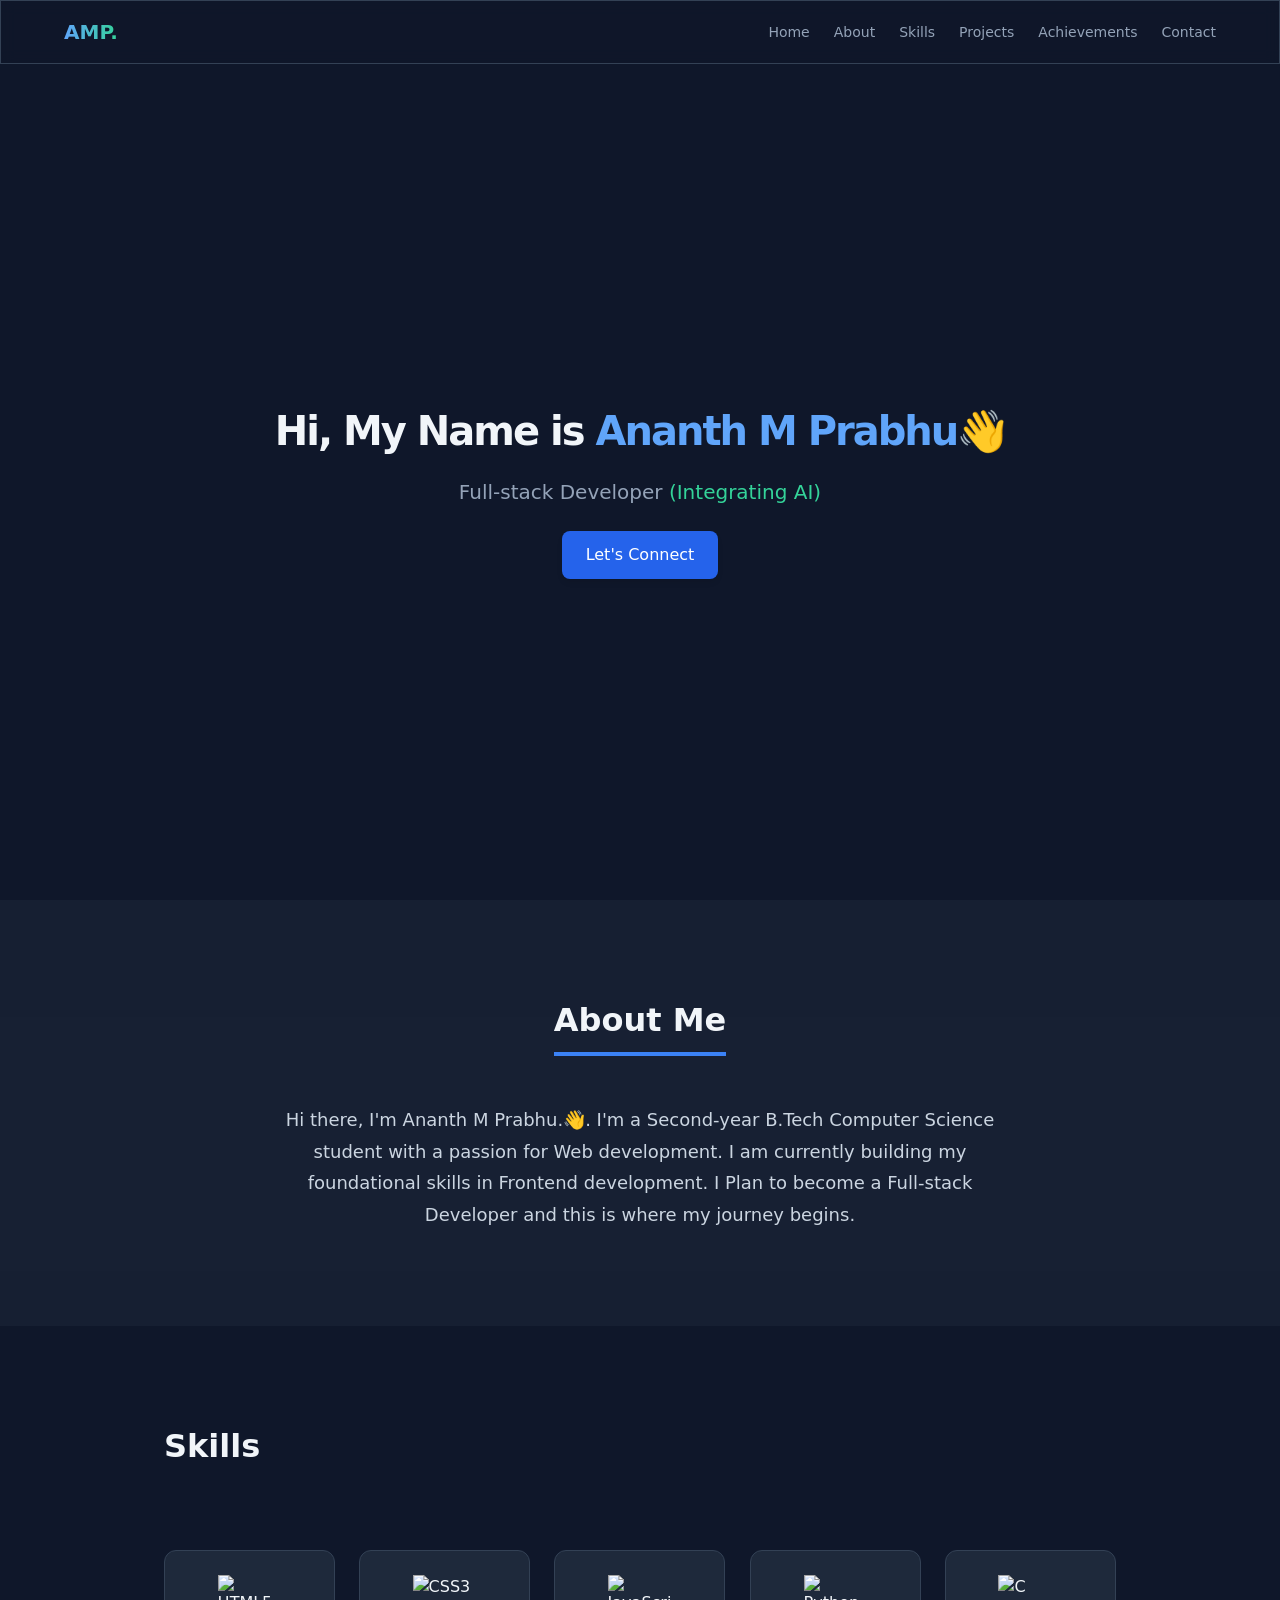
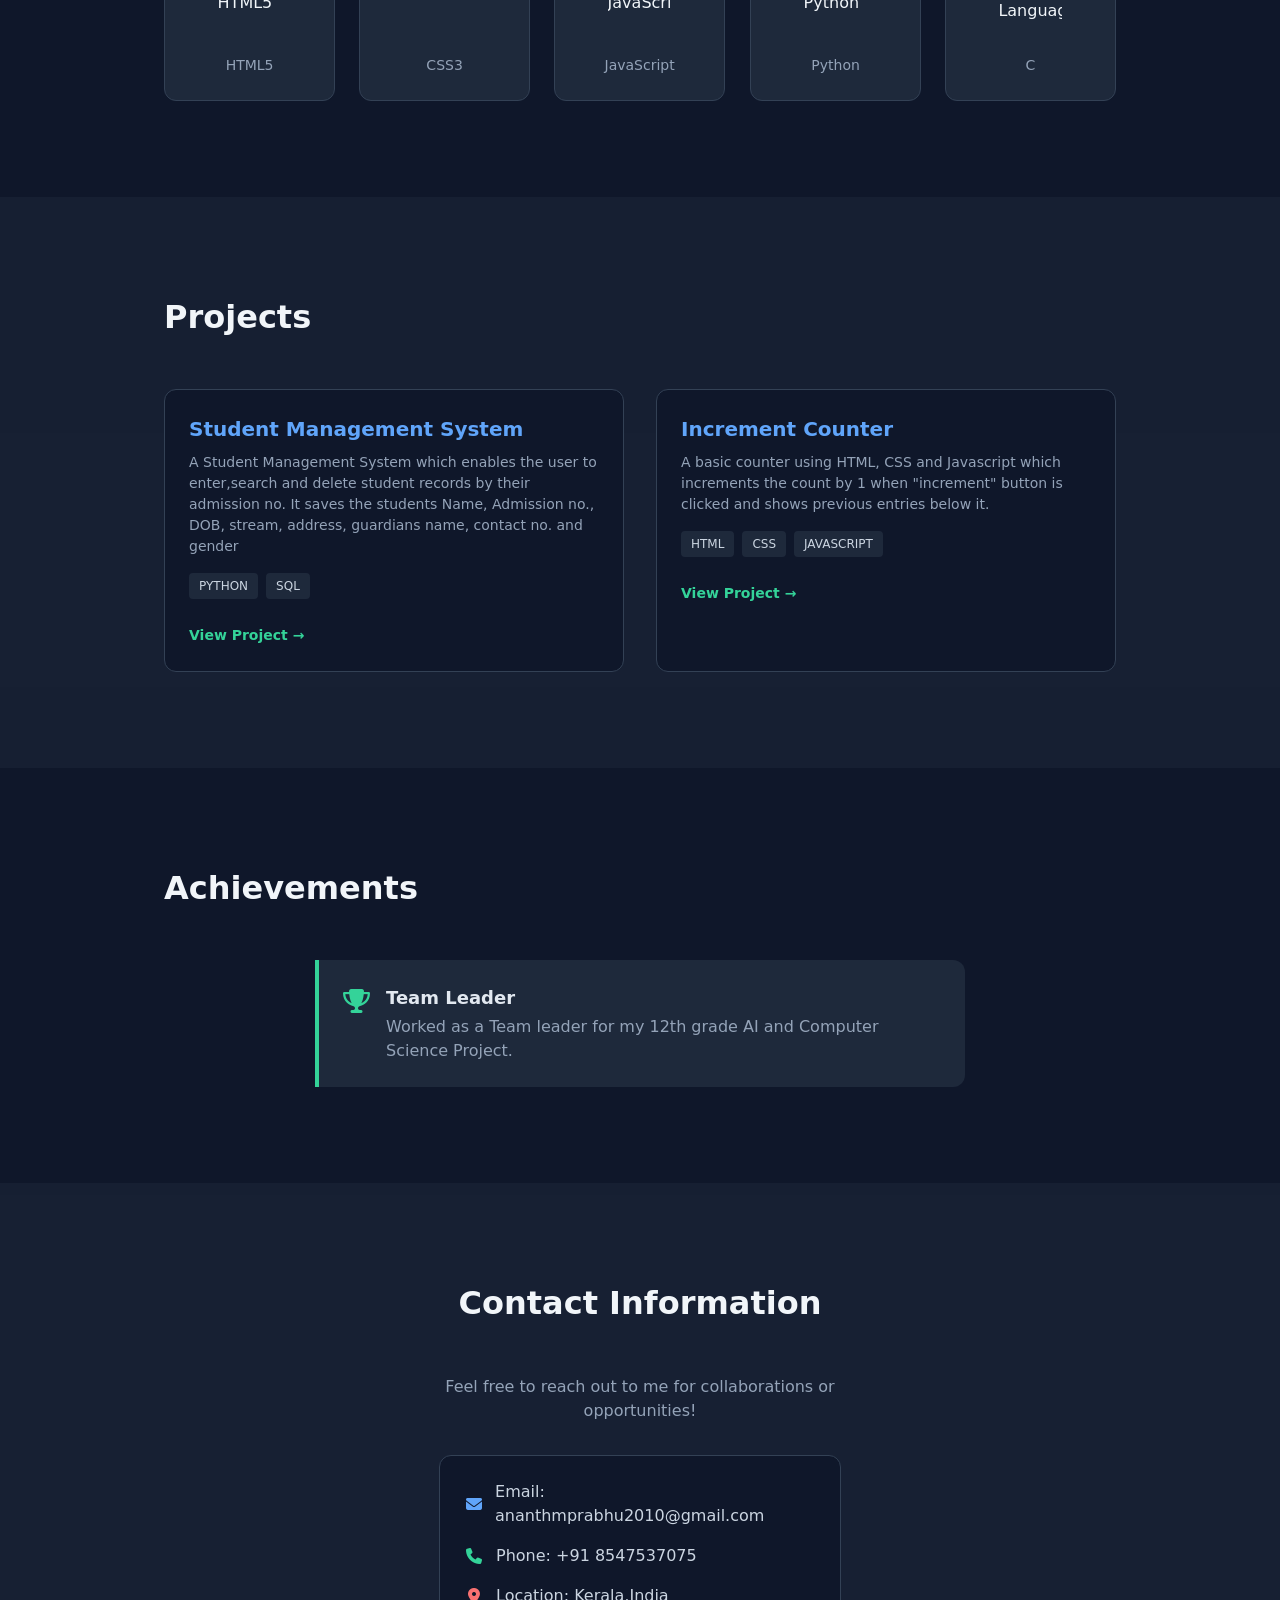
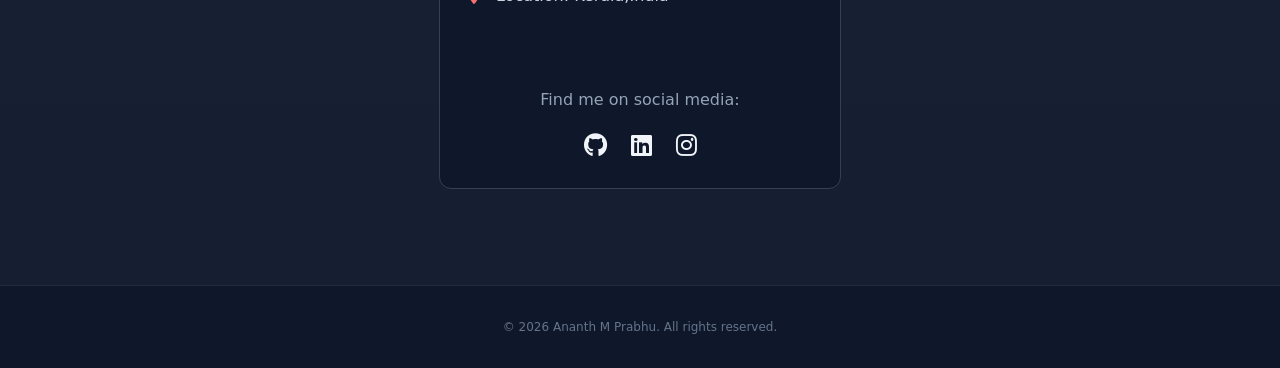
==== index.html @ 6006012b "Rename Portfolio.html to index.html" ====
<!DOCTYPE html>
<html lang="en">
<head>
    <meta charset="UTF-8">
    <meta name="viewport" content="width=device-width, initial-scale=1.0">
    <title>Ananth M Prabhu | Portfolio</title>
    <link rel="stylesheet" href="style.css">
    <link rel="stylesheet" href="https://cdnjs.cloudflare.com/ajax/libs/font-awesome/6.4.0/css/all.min.css">
</head>
<body>

    <header class="navbar">
        <nav class="nav-container">
            <div class="logo">AMP.</div>
            <ul class="nav-links">
                <li><a href="#hero">Home</a></li>
                <li><a href="#about">About</a></li>
                <li><a href="#skills">Skills</a></li>
                <li><a href="#projects">Projects</a></li>
                <li><a href="#achievements">Achievements</a></li>
                <li><a href="#contact">Contact</a></li>
            </ul>
        </nav>
    </header>

    <section id="hero" class="hero-section">
        <div class="hero-content">
            <h1>Hi, My Name is <span class="highlight-blue">Ananth M Prabhu👋</span></h1>
            <p class="role">Full-stack Developer <span class="highlight-emerald">(Integrating AI)</span></p>
            <div class="hero-btn-container">
                <a href="#contact" class="btn">Let's Connect</a>
            </div>
        </div>
    </section>

    <section id="about" class="about-section">
        <div class="container text-center reveal">
            <h2 class="section-title">About Me</h2>
            <p class="about-text">
                Hi there, I'm Ananth M Prabhu.👋. I'm a Second-year B.Tech Computer Science student with a passion for Web development. I am currently building my foundational skills in Frontend development. I Plan to become a Full-stack Developer and this is where my journey begins.
            </p>
        </div>
    </section>

    <section id="skills" class="skills-section">
        <div class="container">
            <h2 class="section-title text-center">Skills</h2>
            
            <div class="skills-grid">
                <div class="skill-card html-card reveal">
                    <img src="https://cdn.jsdelivr.net/gh/devicons/devicon/icons/html5/html5-original.svg" alt="HTML5"/>
                    <span>HTML5</span>
                </div>

                <div class="skill-card css-card reveal reveal-delay-1">
                    <img src="https://cdn.jsdelivr.net/gh/devicons/devicon/icons/css3/css3-original.svg" alt="CSS3"/>
                    <span>CSS3</span>
                </div>

                <div class="skill-card js-card reveal reveal-delay-2">
                    <img src="https://cdn.jsdelivr.net/gh/devicons/devicon/icons/javascript/javascript-original.svg" alt="JavaScript"/>
                    <span>JavaScript</span>
                </div>

                <div class="skill-card python-card reveal reveal-delay-3">
                    <img src="https://cdn.jsdelivr.net/gh/devicons/devicon/icons/python/python-original.svg" alt="Python"/>
                    <span>Python</span>
                </div>

                <div class="skill-card c-card reveal-delay-4">
                    <img src="https://cdn.jsdelivr.net/gh/devicons/devicon/icons/c/c-original.svg" alt="C Language"/>
                    <span>C</span>
                </div>
            </div>
        </div>
    </section>

    <section id="projects" class="projects-section">
        <div class="container">
            <h2 class="section-title text-center">Projects</h2>
            
            <div class="projects-grid">
                <div class="project-card reveal">
                    <h3>Student Management System</h3>
                    <p>A Student Management System which enables the user to enter,search and delete student records by their admission no. It saves the students Name, Admission no., DOB, stream, address, guardians name, contact no. and gender</p>
                    <div class="tags">
                        <span class="tag">PYTHON</span>
                        <span class="tag">SQL</span>
                    </div>
                    <a href="https://github.com/ananth1205/python_project_class_XII" target="_blank" class="project-link">View Project →</a>
                </div>

                <div class="project-card reveal reveal-delay-1">
                    <h3>Increment Counter</h3>
                    <p>A basic counter using HTML, CSS and Javascript which increments the count by 1 when "increment" button is clicked and shows previous entries below it.</p>
                    <div class="tags">
                        <span class="tag">HTML</span>
                        <span class="tag">CSS</span>
                        <span class="tag">JAVASCRIPT</span>
                    </div>
                    <a href="https://github.com/ananth1205/Increment-Counter" target="_blank" class="project-link">View Project →</a>
                </div>
            </div>

            
        </div>
    </section>

    <section id="achievements" class="achievements-section">
        <div class="container">
            <h2 class="section-title text-center">Achievements</h2>
            <div class="achievement-banner reveal">
                <div class="achievement-icon">
                    <i class="fas fa-trophy"></i>
                </div>
                <div class="achievement-details">
                    <h3>Team Leader</h3>
                    <p>Worked as a Team leader for my 12th grade AI and Computer Science Project.</p>
                </div>
            </div>
        </div>
    </section>

    <section id="contact" class="contact-section">
        <div class="container max-w-sm text-center reveal">
            <h2 class="section-title">Contact Information</h2>
            <p class="contact-subtitle">Feel free to reach out to me for collaborations or opportunities!</p>
            
            <div class="contact-box">
                <div class="contact-item">
                    <i class="fas fa-envelope icon-mail"></i>
                    <span class="label">Email: ananthmprabhu2010@gmail.com</span>
                    <a href="mailto:" class="info-link"></a>
                </div>
                <div class="contact-item">
                    <i class="fas fa-phone icon-phone"></i>
                    <span class="label">Phone: +91 8547537075</span>
                    <span class="info-text"></span>
                </div>
                <div class="contact-item">
                    <i class="fas fa-map-marker-alt icon-geo"></i>
                    <span class="label">Location: Kerala,India</span>
                    <span class="info-text"></span>
                </div>
                <div class="social-container">
                <p>Find me on social media:</p>
                <div class="social-links">
                    <a href="https://github.com/ananth1205" target="_blank" class="icon-github" title="GitHub"><i class="fab fa-github"></i></a>
                    <a href="www.linkedin.com/in/ananthmprabhu47" target="_blank" class="icon-linkedin" title="LinkedIn"><i class="fab fa-linkedin"></i></a>
                    <a href="https://www.instagram.com/ananthxmxprabhu/" target="_blank" class="icon-instagram" title="Instagram"><i class="fab fa-instagram"></i></a>
                </div>
            </div>
            </div>
        </div>
    </section>

    <footer class="footer">
        <p>&copy; 2026 Ananth M Prabhu. All rights reserved.</p>
    </footer>
    <!-- SCROLL ANIMATION SCRIPT -->
    <script>
    document.addEventListener("DOMContentLoaded", () => {
        const hiddenElements = document.querySelectorAll('.reveal');

        // Failsafe 1: Modern Intersection Observer
        if ('IntersectionObserver' in window) {
            const observer = new IntersectionObserver((entries) => {
                entries.forEach((entry) => {
                    if (entry.isIntersecting) {
                        entry.target.classList.add('active');
                    }
                });
            }, { threshold: 0.05 }); // Lower threshold so it triggers sooner

            hiddenElements.forEach((el) => observer.observe(el));
        } else {
            // Failsafe 2: Fallback for older configurations
            hiddenElements.forEach(el => el.classList.add('active'));
        }
    });
</script>
</body>
</html>
---- style.css ----
/* --- GLOBAL STYLES & VARIABLES --- */
:root {
    --bg-main: #0f172a;      /* slate-900 */
    --bg-alt: #1e293b;       /* slate-800 */
    --text-main: #f1f5f9;    /* slate-100 */
    --text-muted: #94a3b8;   /* slate-400 */
    --blue: #60a5fa;         /* blue-400 */
    --blue-hover: #3b82f6;   /* blue-500 */
    --emerald: #34d399;      /* emerald-400 */
    --border-color: #334155; /* slate-700 */
}

* {
    margin: 0;
    padding: 0;
    box-sizing: border-box;
}

html {
    scroll-behavior: smooth;
    font-family: system-ui, -apple-system, BlinkMacSystemFont, 'Segoe UI', Roboto, Oxygen, Ubuntu, Cantarell, sans-serif;
}

body {
    background-color: var(--bg-main);
    color: var(--text-main);
    line-height: 1.5;
}

/* --- UTILITIES --- */
.container {
    max-width: 1000px;
    margin: 0 auto;
    padding: 0 24px;
}
.max-w-sm { max-width: 450px; }
.text-center { text-align: center; }
.highlight-blue { color: var(--blue); }
.highlight-emerald { color: var(--emerald); }

.section-title {
    font-size: 2rem;
    font-weight: 700;
    margin-bottom: 3rem;
    position: relative;
    display: inline-block;
}

/* --- NAVBAR --- */
.navbar {
    position: fixed;
    top: 0;
    left: 0;
    right: 0;
    background-color: rgba(15, 23, 42, 0.8);
    backdrop-filter: blur(8px);
    z-index: 100;
    border: 1px solid var(--border-color);
}

.nav-container {
    max-width: 1200px;
    margin: 0 auto;
    padding: 16px 24px;
    display: flex;
    justify-content: space-between;
    align-items: center;
}

.logo {
    font-size: 1.25rem;
    font-weight: 700;
    background: linear-gradient(to right, var(--blue), var(--emerald));
    background-clip: text;
    -webkit-background-clip: text;
    -webkit-text-fill-color: transparent;
}

.nav-links {
    display: flex;
    list-style: none;
    gap: 24px;
}

.nav-links a {
    font-size: 0.875rem;
    font-weight: 500;
    color: var(--text-muted);
    text-decoration: none;
    transition: color 0.2s ease;
}

.nav-links a:hover {
    color: var(--blue);
}

/* --- HERO SECTION --- */
.hero-section {
    min-height: 100vh;
    display: flex;
    justify-content: center;
    align-items: center;
    text-align: center;
    padding: 80px 24px 0 24px;
}

.hero-content h1 {
    font-size: 2.5rem;
    font-weight: 800;
    letter-spacing: -0.05em;
    margin-bottom: 16px;
}

.hero-content .role {
    font-size: 1.25rem;
    color: var(--text-muted);
    font-weight: 300;
    max-width: 600px;
    margin: 0 auto;
}

.hero-btn-container {
    margin-top: 24px;
}

.btn {
    display: inline-block;
    padding: 12px 24px;
    background-color: #2563eb;
    color: #ffffff;
    font-weight: 500;
    text-decoration: none;
    border-radius: 8px;
    box-shadow: 0 4px 6px -1px rgba(0, 0, 0, 0.1);
    transition: all 0.2s ease;
}

.btn:hover {
    background-color: var(--blue-hover);
    transform: translateY(-2px);
}

/* --- ABOUT ME SECTION --- */
.about-section {
    padding: 6rem 0;
    background-color: rgba(30, 41, 59, 0.5);
}

.about-section .section-title {
    border-bottom: 4px solid #3b82f6;
    padding-bottom: 8px;
}

.about-text {
    font-size: 1.125rem;
    color: #cbd5e1;
    max-width: 750px;
    margin: 0 auto;
    line-height: 1.75;
}

/* --- SKILLS SECTION --- */
.skills-section {
    padding: 6rem 0;
}

.skills-grid {
    display: grid;
    grid-template-columns: repeat(auto-fit, minmax(140px, 1fr));
    gap: 24px;
    margin-top: 2rem;
}

.skill-card {
    background-color: var(--bg-alt);
    padding: 24px;
    border-radius: 12px;
    display: flex;
    flex-direction: column;
    align-items: center;
    justify-content: center;
    border: 1px solid var(--border-color);
    transition: all 0.3s ease;
}

.skill-card img {
    width: 64px;
    height: 64px;
    transition: transform 0.3s ease;
}

.skill-card span {
    margin-top: 16px;
    font-size: 0.875rem;
    color: var(--text-muted);
    transition: color 0.3s ease;
}

/* Card Hover Accent Colors */
.skill-card:hover img { transform: scale(1.1); }
.html-card:hover { border-color: #f06529; }
.html-card:hover span { color: #f06529; }
.css-card:hover { border-color: #2965f1; }
.css-card:hover span { color: #2965f1; }
.js-card:hover { border-color: #f0db4f; }
.js-card:hover span { color: #f0db4f; }
.python-card:hover { border-color: #306998; }
.python-card:hover span { color: #306998; }
.c-card:hover { border-color: #5c6bc0; }
.c-card:hover span { color: #5c6bc0; }

/* --- PROJECTS SECTION --- */
.projects-section {
    padding: 6rem 0;
    background-color: rgba(30, 41, 59, 0.5);
}

.projects-grid {
    display: grid;
    grid-template-columns: repeat(auto-fit, minmax(300px, 1fr));
    gap: 32px;
}

.project-card {
    background-color: var(--bg-main);
    border: 1px solid var(--border-color);
    border-radius: 12px;
    padding: 24px;
    transition: box-shadow 0.3s ease;
}

.project-card:hover {
    box-shadow: 0 10px 15px -3px rgba(0, 0, 0, 0.3);
}

.project-card h3 {
    color: var(--blue);
    font-size: 1.25rem;
    margin-bottom: 8px;
}

.project-card p {
    color: var(--text-muted);
    font-size: 0.875rem;
    margin-bottom: 16px;
}

.tags {
    display: flex;
    gap: 8px;
    margin-bottom: 24px;
}

.tag {
    font-size: 0.75rem;
    background-color: var(--bg-alt);
    padding: 4px 10px;
    border-radius: 4px;
    color: #cbd5e1;
}

.project-link {
    font-size: 0.875rem;
    font-weight: 600;
    color: var(--emerald);
    text-decoration: none;
}

.project-link:hover {
    text-decoration: underline;
}

/* Social Media Row */
.social-container {
    margin-top: 4rem;
    text-align: center;
}

.social-container p {
    color: var(--text-muted);
    margin-bottom: 16px;
}

.social-links {
    display: flex;
    justify-content: center;
    gap: 24px;
    font-size: 1.5rem;
}

.social-links a {
    color: var(--text-main);
    transition: color 0.2s ease;
}

.social-links .icon-github:hover { color: #ffffff; }
.social-links .icon-linkedin:hover { color: #0a66c2; }
.social-links .icon-instagram:hover { color: #e1306c; }

/* --- ACHIEVEMENTS SECTION --- */
.achievements-section {
    padding: 6rem 0;
}

.achievement-banner {
    background-color: var(--bg-alt);
    border-left: 4px solid var(--emerald);
    padding: 24px;
    border-radius: 0 12px 12px 0;
    max-width: 650px;
    margin: 0 auto;
    display: flex;
    align-items: flex-start;
    gap: 16px;
}

.achievement-icon {
    color: var(--emerald);
    font-size: 1.5rem;
}

.achievement-details h3 {
    font-size: 1.125rem;
    color: #e2e8f0;
}

.achievement-details p {
    color: var(--text-muted);
    margin-top: 4px;
}

/* --- CONTACT SECTION --- */
.contact-section {
    padding: 6rem 0;
    background-color: rgba(30, 41, 59, 0.5);
}

.contact-subtitle {
    color: var(--text-muted);
    margin-bottom: 2rem;
}

.contact-box {
    background-color: var(--bg-main);
    padding: 24px;
    border-radius: 12px;
    border: 1px solid var(--border-color);
    text-align: left;
    display: flex;
    flex-direction: column;
    gap: 16px;
}

.contact-item {
    display: flex;
    align-items: center;
    gap: 12px;
}

.contact-item i {
    width: 20px;
    text-align: center;
}

.icon-mail { color: var(--blue); }
.icon-phone { color: var(--emerald); }
.icon-geo { color: #f87171; }

.contact-item .label {
    color: #cbd5e1;
}

.contact-item .info-text,
.contact-item .info-link {
    color: var(--text-muted);
}

.contact-item .info-link {
    text-decoration: none;
    transition: color 0.2s ease;
}

.contact-item .info-link:hover {
    color: var(--blue);
}

/* --- FOOTER --- */
.footer {
    padding: 2rem 0;
    text-align: center;
    font-size: 0.75rem;
    color: #64748b;
    border-top: 1px solid rgba(51, 65, 85, 0.5);
}

/* --- RESPONSIVE BREAKPOINTS --- */
@media (max-width: 768px) {
    .hero-content h1 { font-size: 2rem; }
    .nav-links { gap: 12px; }
    .nav-links a { font-size: 0.75rem; }
    .projects-grid { grid-template-columns: 1fr; }
}
/* --- SCROLL REVEAL ANIMATIONS --- */

.reveal {
    opacity: 0;
    transform: translateY(20px);
    transition: opacity 0.6s ease-out, transform 0.6s ease-out;
    will-change: opacity, transform; /* Signals the browser to optimize rendering */
}

/* When active, make it visible */
.reveal.active {
    opacity: 1 !important;
    transform: translateY(0) !important;
}

/* Staggered card entry delays */
.reveal-delay-1 { transition-delay: 75ms; }
.reveal-delay-2 { transition-delay: 150ms; }
.reveal-delay-3 { transition-delay: 225ms; }
.reveal-delay-4 { transition-delay: 300ms; }
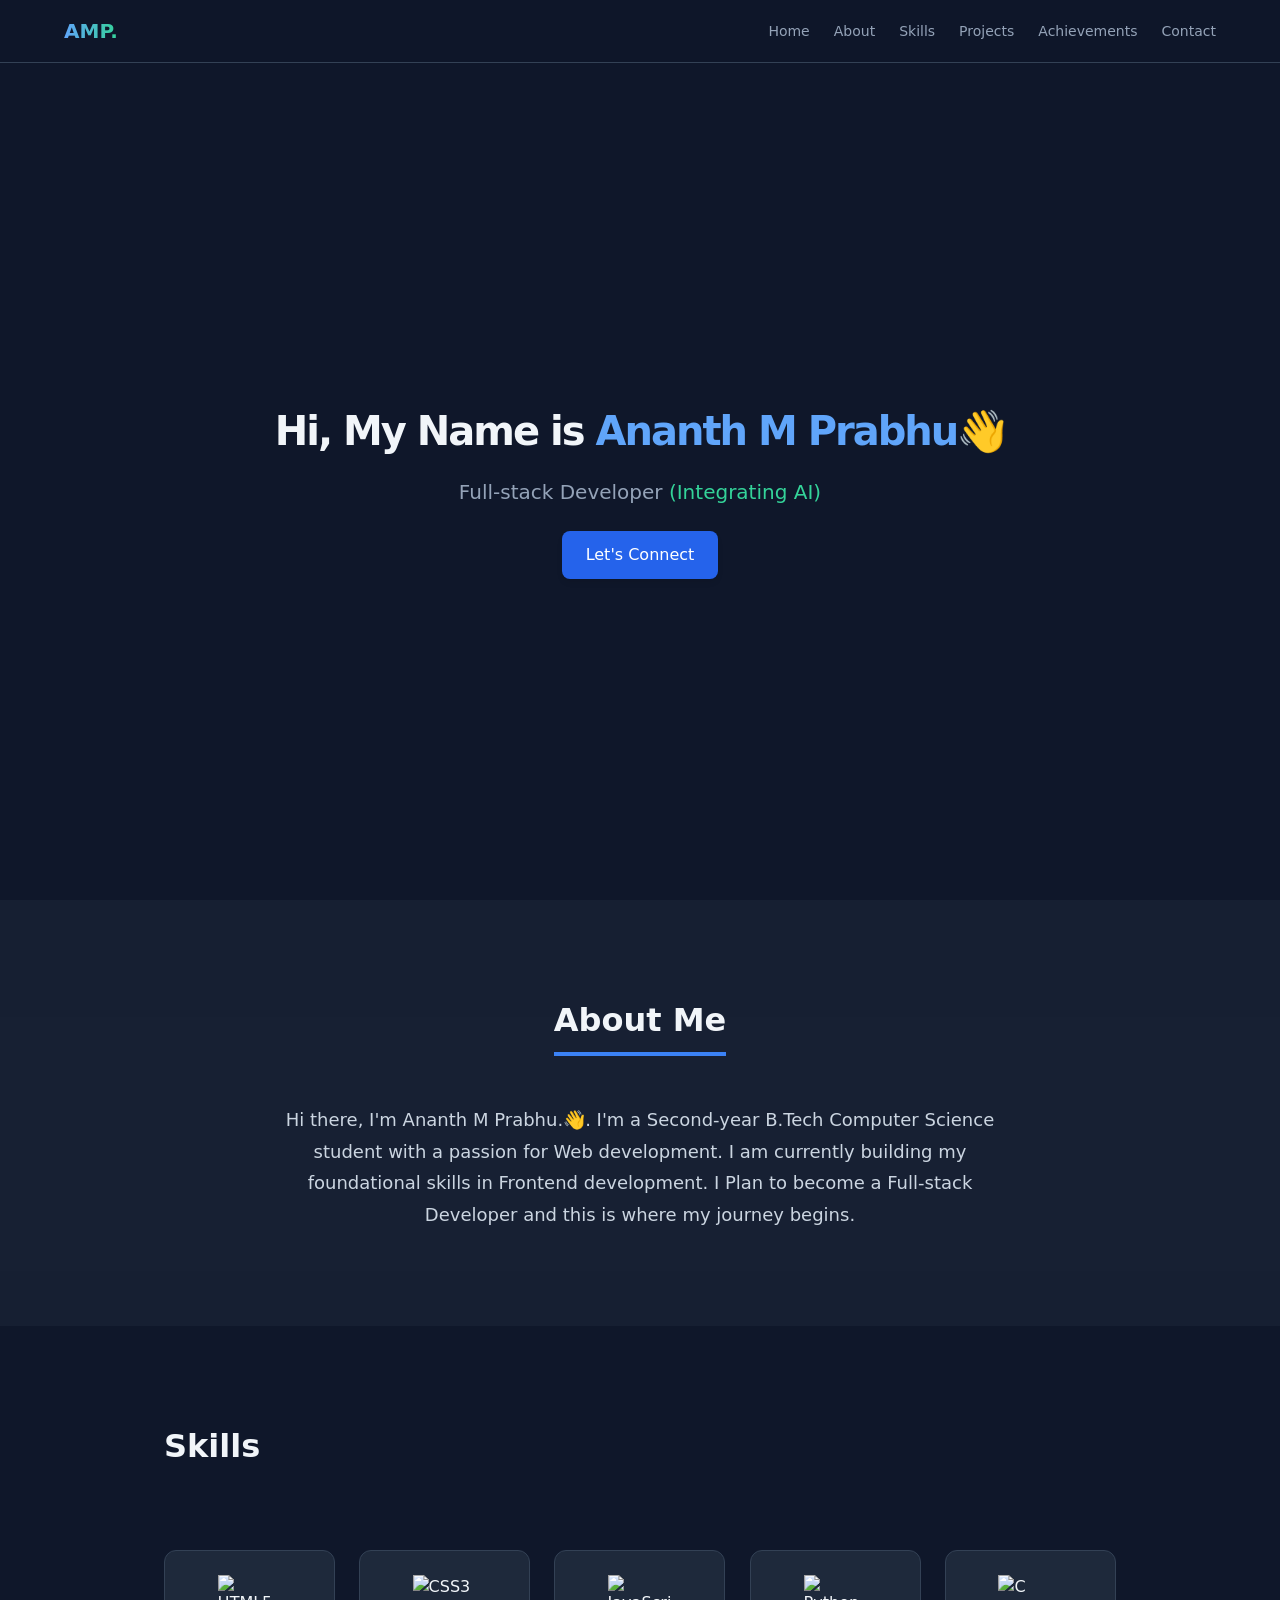
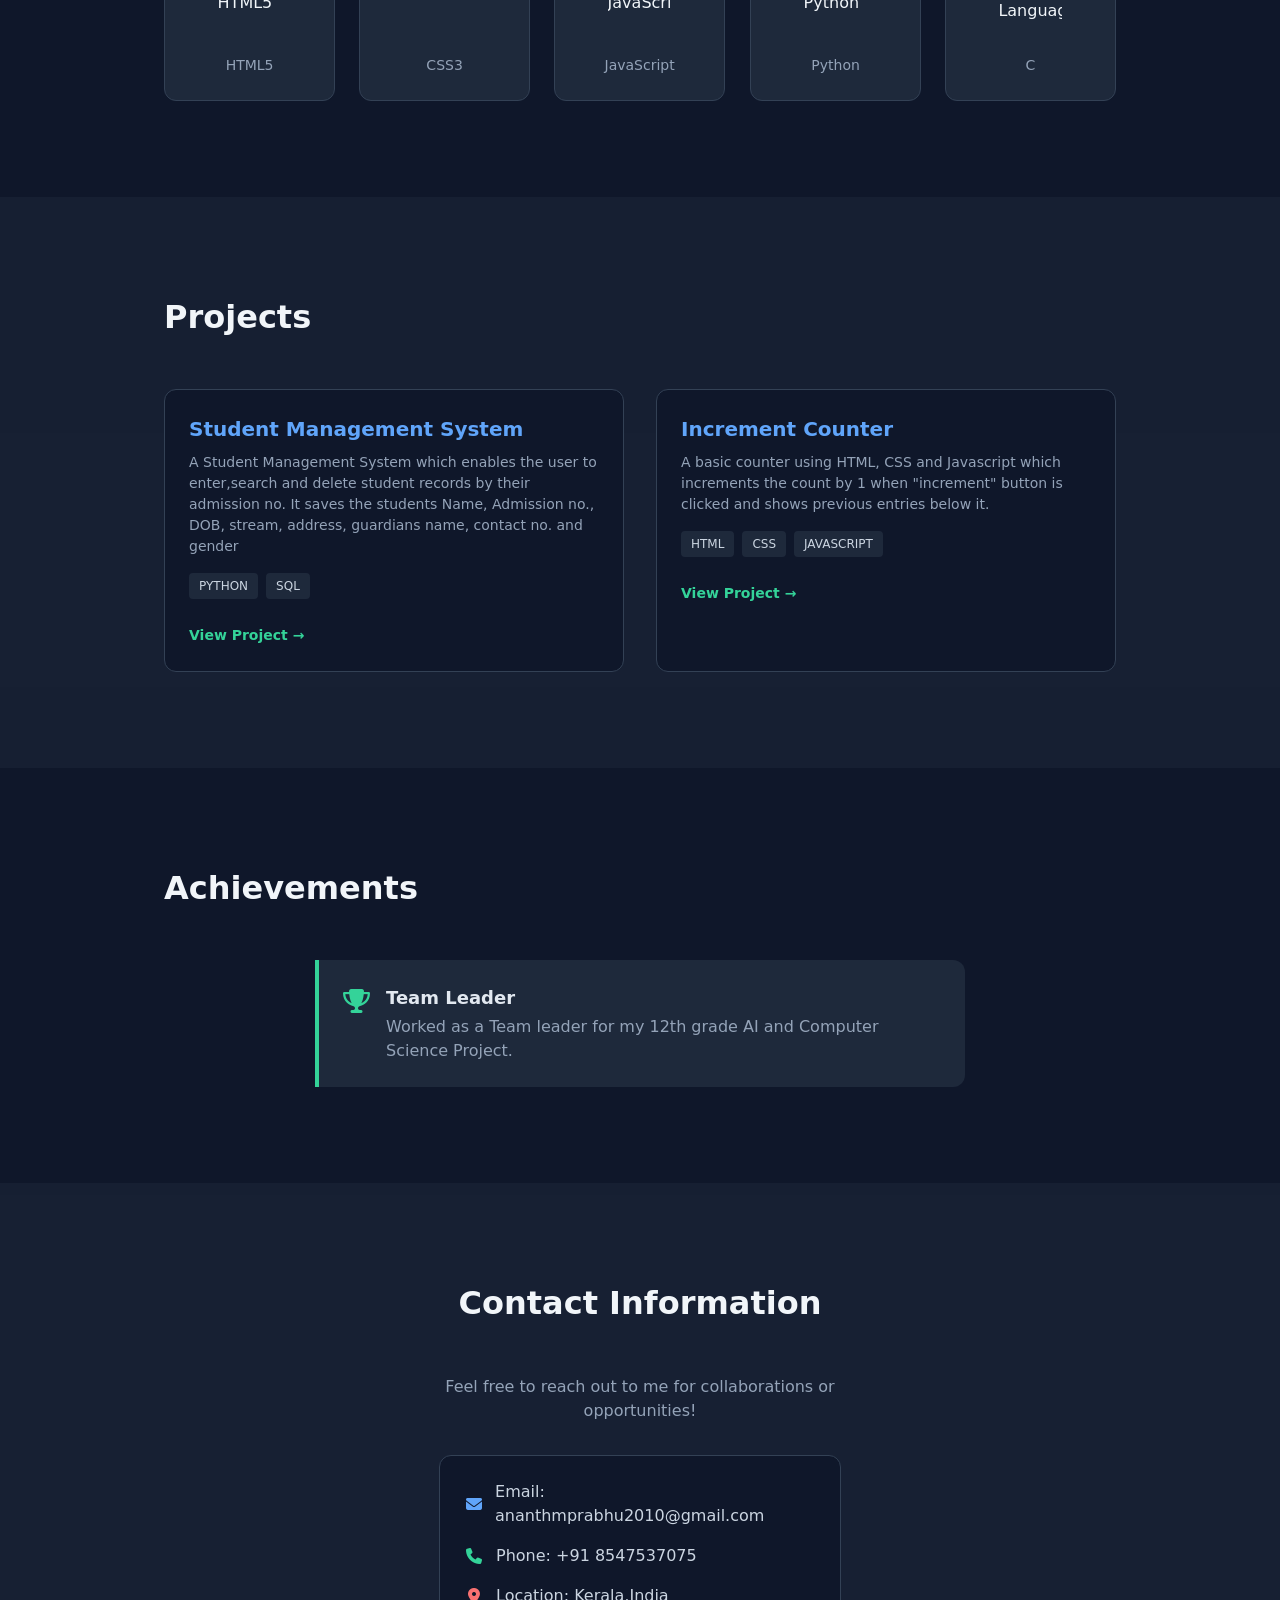
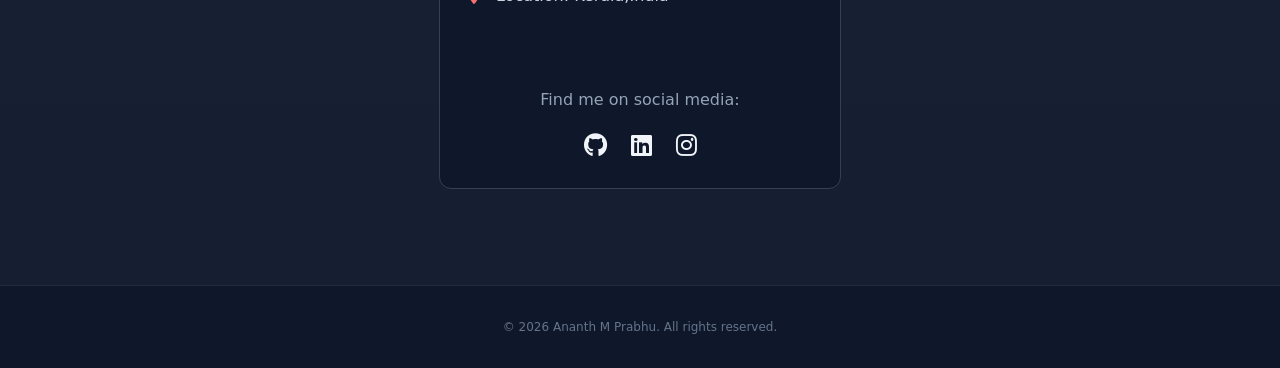
==== commit 070ac164: "Update index.html adjusted for mobile-view" ====
--- a/index.html
+++ b/index.html
@@ -12,13 +12,16 @@
     <header class="navbar">
         <nav class="nav-container">
             <div class="logo">AMP.</div>
-            <ul class="nav-links">
-                <li><a href="#hero">Home</a></li>
-                <li><a href="#about">About</a></li>
-                <li><a href="#skills">Skills</a></li>
-                <li><a href="#projects">Projects</a></li>
-                <li><a href="#achievements">Achievements</a></li>
-                <li><a href="#contact">Contact</a></li>
+            <button class="menu-toggle" id="menu-toggle" aria-label="Toggle navigation">
+                <i class="fas fa-bars"></i>
+            </button>
+            <ul class="nav-links" id="nav-links">
+                <li><a href="#hero" class="nav-item">Home</a></li>
+                <li><a href="#about" class="nav-item">About</a></li>
+                <li><a href="#skills" class="nav-item">Skills</a></li>
+                <li><a href="#projects" class="nav-item">Projects</a></li>
+                <li><a href="#achievements" class="nav-item">Achievements</a></li>
+                <li><a href="#contact" class="nav-item">Contact</a></li>
             </ul>
         </nav>
     </header>
@@ -159,25 +162,57 @@
     </footer>
     <!-- SCROLL ANIMATION SCRIPT -->
     <script>
-    document.addEventListener("DOMContentLoaded", () => {
-        const hiddenElements = document.querySelectorAll('.reveal');
-
-        // Failsafe 1: Modern Intersection Observer
-        if ('IntersectionObserver' in window) {
-            const observer = new IntersectionObserver((entries) => {
-                entries.forEach((entry) => {
-                    if (entry.isIntersecting) {
-                        entry.target.classList.add('active');
+    document.addEventListener("DOMContentLoaded", function() {
+            
+            // --- 1. MOBILE NAVBAR NAVIGATION LOGIC ---
+            var menuToggle = document.getElementById('menu-toggle');
+            var navLinks = document.getElementById('nav-links');
+            var navItems = document.querySelectorAll('.nav-item');
+
+            if (menuToggle && navLinks) {
+                menuToggle.addEventListener('click', function() {
+                    navLinks.classList.toggle('open');
+                    var icon = menuToggle.querySelector('i');
+                    if (icon) {
+                        icon.classList.toggle('fa-bars');
+                        icon.classList.toggle('fa-times');
                     }
                 });
-            }, { threshold: 0.05 }); // Lower threshold so it triggers sooner
-
-            hiddenElements.forEach((el) => observer.observe(el));
-        } else {
-            // Failsafe 2: Fallback for older configurations
-            hiddenElements.forEach(el => el.classList.add('active'));
-        }
-    });
+
+                navItems.forEach(function(item) {
+                    item.addEventListener('click', function() {
+                        navLinks.classList.remove('open');
+                        var icon = menuToggle.querySelector('i');
+                        if (icon) {
+                            icon.classList.add('fa-bars');
+                            icon.classList.remove('fa-times');
+                        }
+                    });
+                });
+            }
+
+            // --- 2. SCROLL REVEAL LOGIC ---
+            var hiddenElements = document.querySelectorAll('.reveal');
+
+            if ('IntersectionObserver' in window) {
+                var observer = new IntersectionObserver(function(entries) {
+                    entries.forEach(function(entry) {
+                        if (entry.isIntersecting) {
+                            entry.target.classList.add('active');
+                        }
+                    });
+                }, { threshold: 0.05 });
+
+                hiddenElements.forEach(function(el) {
+                    observer.observe(el);
+                });
+            } else {
+                hiddenElements.forEach(function(el) {
+                    el.classList.add('active');
+                });
+            }
+
+        }); // Closes DOMContentLoaded listener safely
 </script>
 </body>
 </html>
--- a/style.css
+++ b/style.css
@@ -52,10 +52,11 @@
     top: 0;
     left: 0;
     right: 0;
-    background-color: rgba(15, 23, 42, 0.8);
-    backdrop-filter: blur(8px);
+    background-color: rgba(15, 23, 42, 0.9);
+    backdrop-filter: blur(12px);
+    -webkit-backdrop-filter: blur(12px);
     z-index: 100;
-    border: 1px solid var(--border-color);
+    border-bottom: 1px solid var(--border-color);
 }
 
 .nav-container {
@@ -74,6 +75,8 @@
     background-clip: text;
     -webkit-background-clip: text;
     -webkit-text-fill-color: transparent;
+    color: transparent;
+    transform: translateZ(0); 
 }
 
 .nav-links {
@@ -93,7 +96,17 @@
 .nav-links a:hover {
     color: var(--blue);
 }
-
+/* Hide hamburger menu by default on desktops */
+.menu-toggle {
+    display: none;
+    background: none;
+    border: none;
+    color: var(--text-main);
+    font-size: 1.5rem;
+    cursor: pointer;
+    padding: 4px;
+    z-index: 110;
+}
 /* --- HERO SECTION --- */
 .hero-section {
     min-height: 100vh;
@@ -395,9 +408,39 @@
 
 /* --- RESPONSIVE BREAKPOINTS --- */
 @media (max-width: 768px) {
+    .menu-toggle {
+        display: block; /* Show hamburger button on mobile screens */
+    }
+
+    /* Transform desktop link row into a fullscreen slide-down menu overlay */
+    .nav-links {
+        position: fixed;
+        top: 0;
+        right: 0;
+        left: 0;
+        height: 100vh;
+        background-color: #0f172a; /* Dark sleek background color */
+        flex-direction: column;
+        justify-content: center;
+        align-items: center;
+        gap: 32px;
+        
+        /* Slide animation logic */
+        transform: translateY(-100%);
+        transition: transform 0.4s cubic-bezier(0.16, 1, 0.3, 1);
+    }
+
+    /* Toggle visibility status */
+    .nav-links.open {
+        transform: translateY(0);
+    }
+
+    .nav-links a {
+        font-size: 1.25rem; /* Larger tap targets on phones */
+        color: var(--text-main);
+    }
+
     .hero-content h1 { font-size: 2rem; }
-    .nav-links { gap: 12px; }
-    .nav-links a { font-size: 0.75rem; }
     .projects-grid { grid-template-columns: 1fr; }
 }
 /* --- SCROLL REVEAL ANIMATIONS --- */
@@ -419,4 +462,4 @@
 .reveal-delay-1 { transition-delay: 75ms; }
 .reveal-delay-2 { transition-delay: 150ms; }
 .reveal-delay-3 { transition-delay: 225ms; }
-.reveal-delay-4 { transition-delay: 300ms; }+.reveal-delay-4 { transition-delay: 300ms; }
